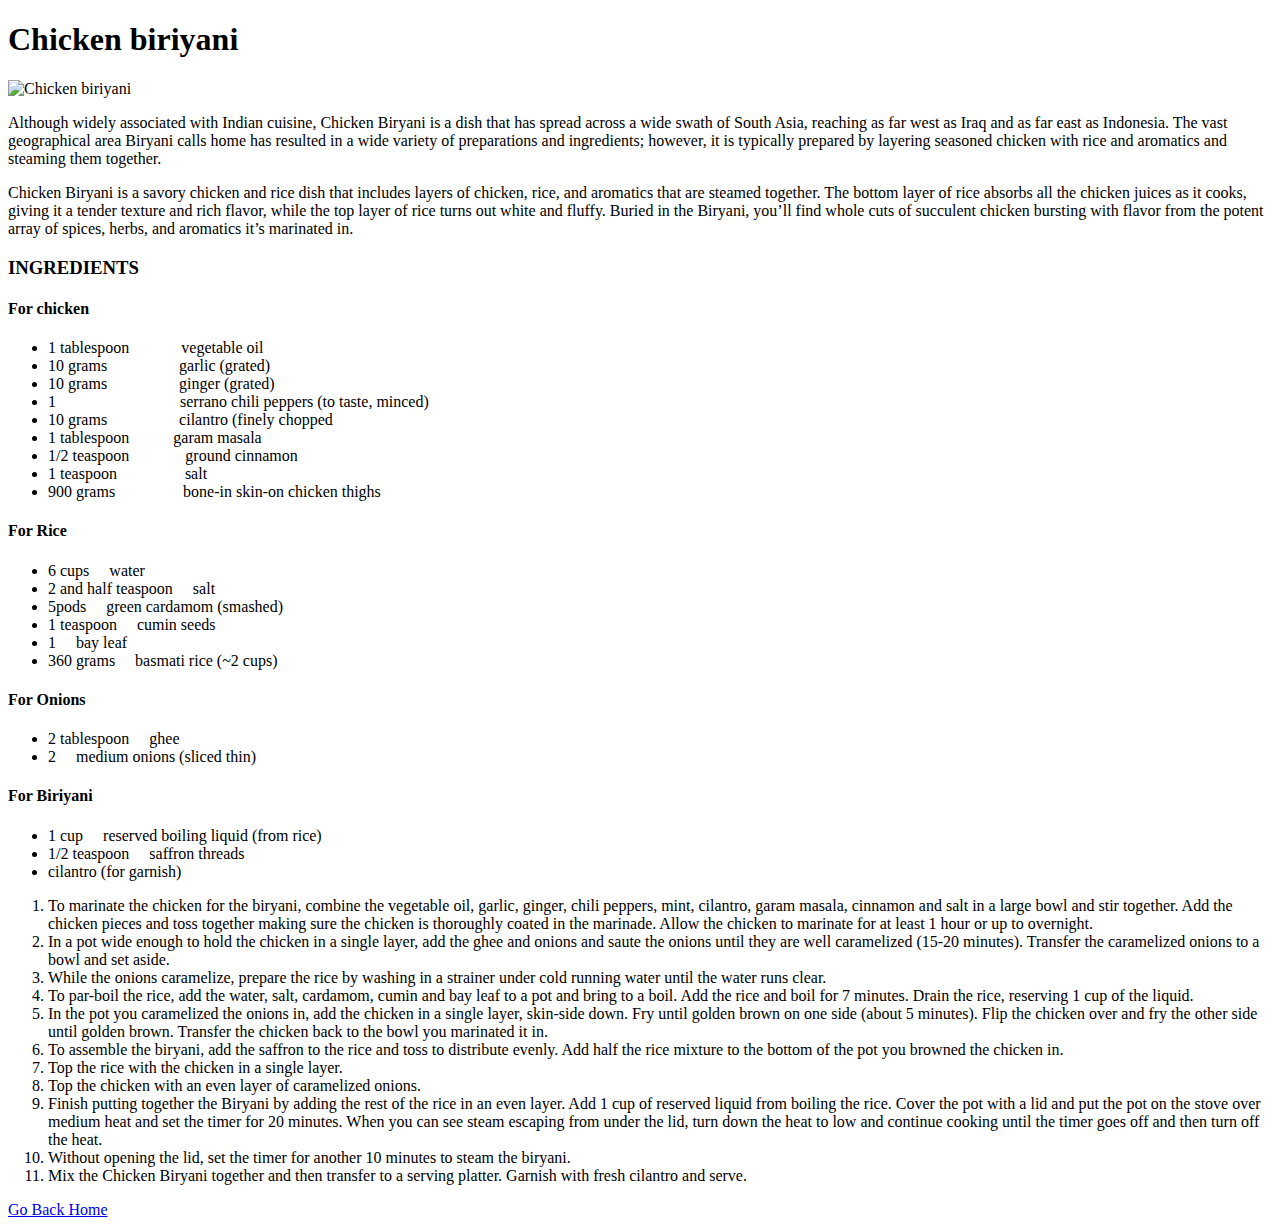
==== recipes/biriyani.html @ 89dc4f34 "Files modified" ====
<!DOCTYPE html>
<html lang="en">
<head>
    <meta charset="UTF-8">
    <meta http-equiv="X-UA-Compatible" content="IE=edge">
    <meta name="viewport" content="width=device-width, initial-scale=1.0">
    <title>Document</title>
</head>
<body>
    <h1>Chicken biriyani</h1>
    <img src="../images/chicken-biriyani.jpg" alt="Chicken biriyani">
    <p>Although widely associated with Indian cuisine, Chicken Biryani is a dish that has spread across a wide swath of South Asia, reaching as far west as Iraq and as far east as Indonesia. The vast geographical area Biryani calls home has resulted in a wide variety of preparations and ingredients; however, it is typically prepared by layering seasoned chicken with rice and aromatics and steaming them together.</p>
    <p>Chicken Biryani is a savory chicken and rice dish that includes layers of chicken, rice, and aromatics that are steamed together. The bottom layer of rice absorbs all the chicken juices as it cooks, giving it a tender texture and rich flavor, while the top layer of rice turns out white and fluffy. Buried in the Biryani, you’ll find whole cuts of succulent chicken bursting with flavor from the potent array of spices, herbs, and aromatics it’s marinated in.</p>
    <h3>INGREDIENTS</h3>
        <h4>For chicken</h4>
        <ul>
            <li>1 tablespoon &nbsp; &nbsp; &nbsp; &nbsp;  &nbsp; &nbsp; vegetable oil</li>
            <li>10 grams &nbsp; &nbsp;&nbsp;  &nbsp; &nbsp; &nbsp; &nbsp;  &nbsp; &nbsp;  garlic (grated)</li>
            <li>10 grams &nbsp;&nbsp;&nbsp;&nbsp;&nbsp;&nbsp;&nbsp;&nbsp;&nbsp;&nbsp;&nbsp;&nbsp;&nbsp;&nbsp; &nbsp; ginger (grated)</li>
            <li>1 &nbsp; &nbsp;&nbsp;&nbsp;&nbsp;&nbsp;&nbsp;&nbsp;&nbsp;&nbsp;&nbsp;&nbsp;&nbsp;&nbsp;&nbsp;&nbsp;&nbsp;&nbsp;&nbsp;&nbsp;&nbsp;&nbsp;&nbsp;&nbsp;&nbsp;&nbsp;&nbsp;&nbsp; serrano chili peppers (to taste, minced)</li>
            <li>10 grams&nbsp;&nbsp;&nbsp;&nbsp;&nbsp;&nbsp;&nbsp;&nbsp;&nbsp;&nbsp;&nbsp;&nbsp;&nbsp; &nbsp; &nbsp; cilantro (finely chopped</li>
            <li>1 tablespoon&nbsp;&nbsp;&nbsp;&nbsp;&nbsp;&nbsp; &nbsp; &nbsp; garam masala</li>
            <li>1/2 teaspoon&nbsp;&nbsp;&nbsp;&nbsp;&nbsp;&nbsp;&nbsp;&nbsp;&nbsp; &nbsp; &nbsp; ground cinnamon</li>
            <li>1 teaspoon &nbsp; &nbsp;&nbsp;&nbsp;&nbsp;&nbsp;&nbsp;&nbsp;&nbsp;&nbsp;&nbsp;&nbsp;&nbsp;&nbsp; salt</li>
            <li>900 grams&nbsp;&nbsp;&nbsp;&nbsp;&nbsp;&nbsp;&nbsp;&nbsp;&nbsp;&nbsp;&nbsp;&nbsp; &nbsp; &nbsp; bone-in skin-on chicken thighs</li>
        </ul>
        <h4>For Rice</h4>
        <ul>
            <li>6 cups &nbsp; &nbsp; water</li>
            <li>2 and half teaspoon &nbsp; &nbsp; salt</li>
            <li>5pods &nbsp; &nbsp;   green cardamom (smashed)</li>
            <li>1 teaspoon &nbsp; &nbsp; cumin seeds</li>
            <li>1 &nbsp; &nbsp; bay leaf</li>
            <li>360 grams &nbsp; &nbsp; basmati rice (~2 cups)</li>
        </ul>
        <h4>For Onions</h4>
        <ul>
            <li>2 tablespoon &nbsp; &nbsp; ghee</li>
            <li>2  &nbsp; &nbsp; medium onions (sliced thin)</li>
        </ul>
        <h4>For Biriyani</h4>
        <ul>
            <li>1 cup &nbsp; &nbsp; reserved boiling liquid (from rice)</li>
            <li>1/2 teaspoon &nbsp; &nbsp; saffron threads</li>
            <li>cilantro (for garnish)</li>
        </ul>
        <ol>
            <li>To marinate the chicken for the biryani, combine the vegetable oil, garlic, ginger, chili peppers, mint, cilantro, garam masala, cinnamon and salt in a large bowl and stir together. Add the chicken pieces and toss together making sure the chicken is thoroughly coated in the marinade. Allow the chicken to marinate for at least 1 hour or up to overnight.</li>
            <li>In a pot wide enough to hold the chicken in a single layer, add the ghee and onions and saute the onions until they are well caramelized (15-20 minutes). Transfer the caramelized onions to a bowl and set aside.
            </li>
            <li>While the onions caramelize, prepare the rice by washing in a strainer under cold running water until the water runs clear.</li>
            <li>To par-boil the rice, add the water, salt, cardamom, cumin and bay leaf to a pot and bring to a boil. Add the rice and boil for 7 minutes. Drain the rice, reserving 1 cup of the liquid.</li>
            <li>In the pot you caramelized the onions in, add the chicken in a single layer, skin-side down. Fry until golden brown on one side (about 5 minutes). Flip the chicken over and fry the other side until golden brown. Transfer the chicken back to the bowl you marinated it in.</li>
            <li>To assemble the biryani, add the saffron to the rice and toss to distribute evenly. Add half the rice mixture to the bottom of the pot you browned the chicken in.</li>
            <li>Top the rice with the chicken in a single layer.</li>
            <li>Top the chicken with an even layer of caramelized onions.</li>
            <li>Finish putting together the Biryani by adding the rest of the rice in an even layer. Add 1 cup of reserved liquid from boiling the rice. Cover the pot with a lid and put the pot on the stove over medium heat and set the timer for 20 minutes. When you can see steam escaping from under the lid, turn down the heat to low and continue cooking until the timer goes off and then turn off the heat.

            </li>
            <li>Without opening the lid, set the timer for another 10 minutes to steam the biryani.</li>
            <li>Mix the Chicken Biryani together and then transfer to a serving platter. Garnish with fresh cilantro and serve.</li>
        </ol>
        <a href="../index.html">Go Back Home</a>
</body>
</html>
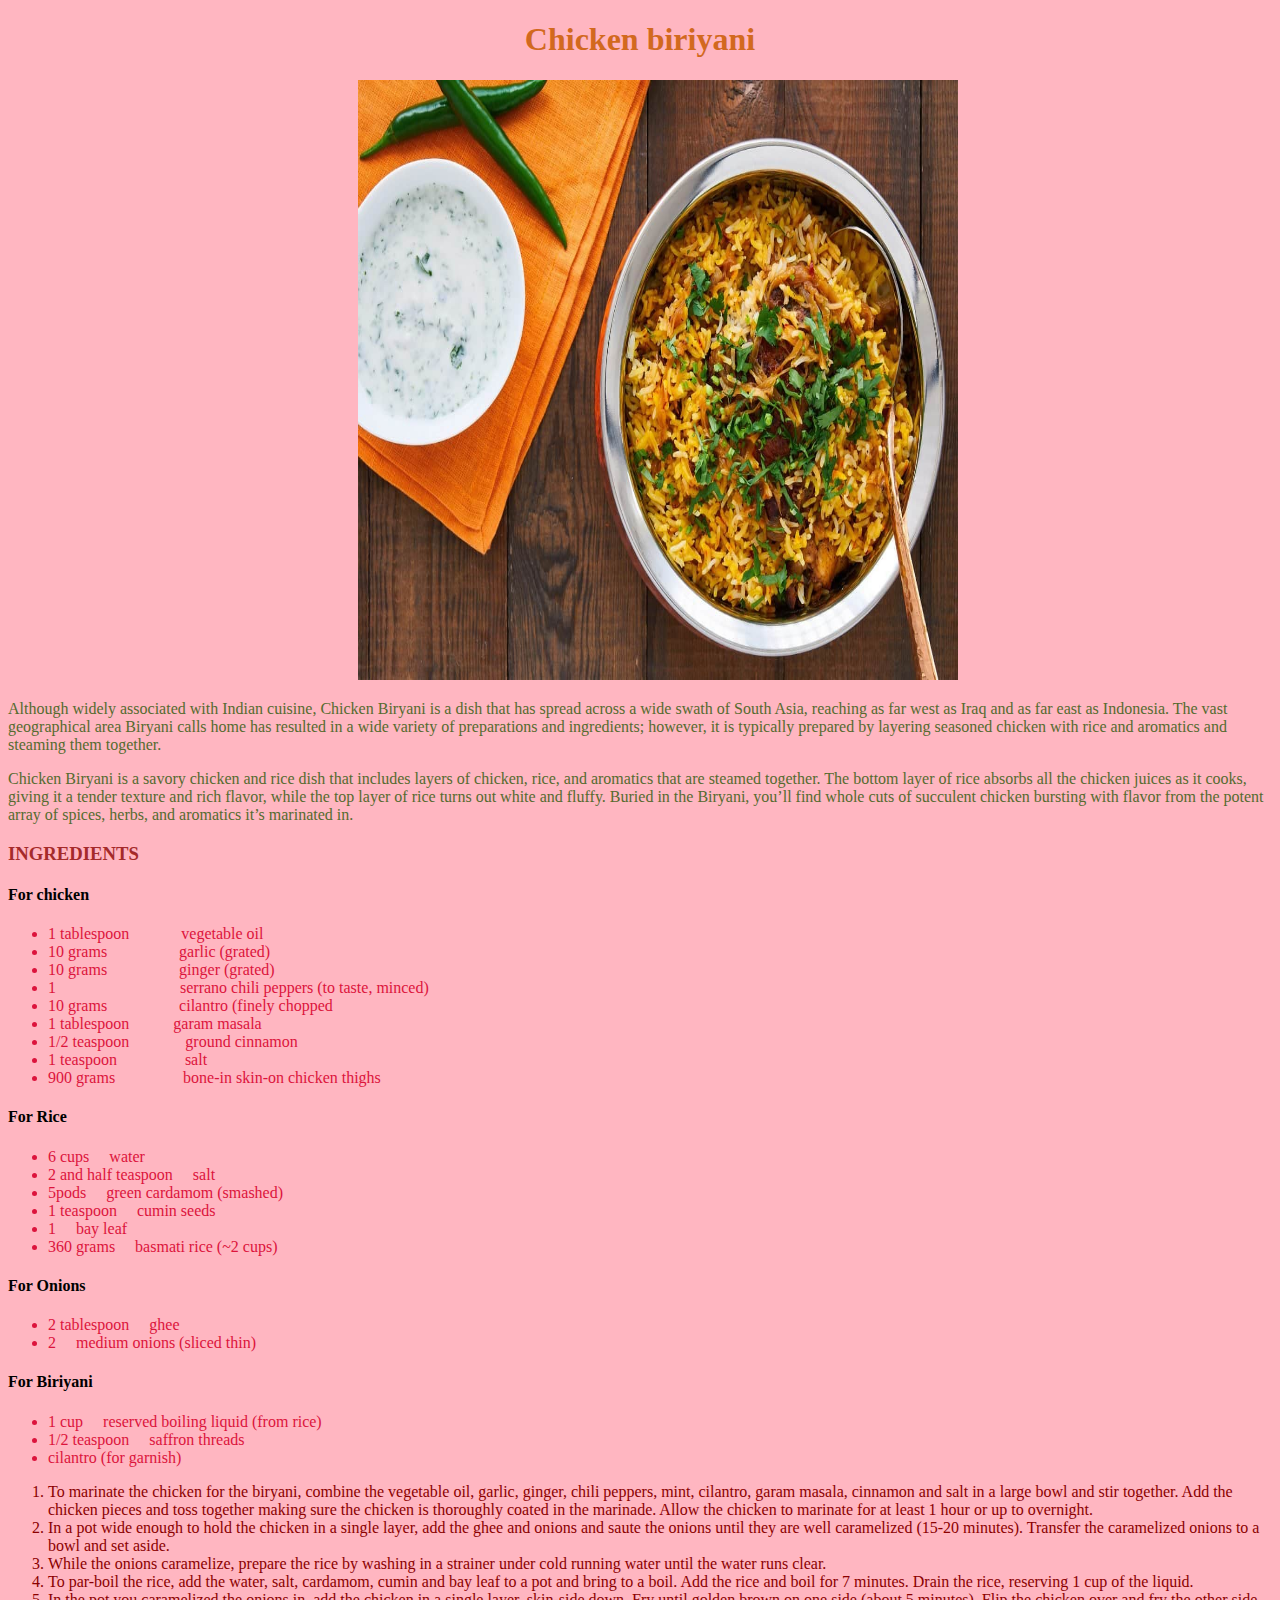
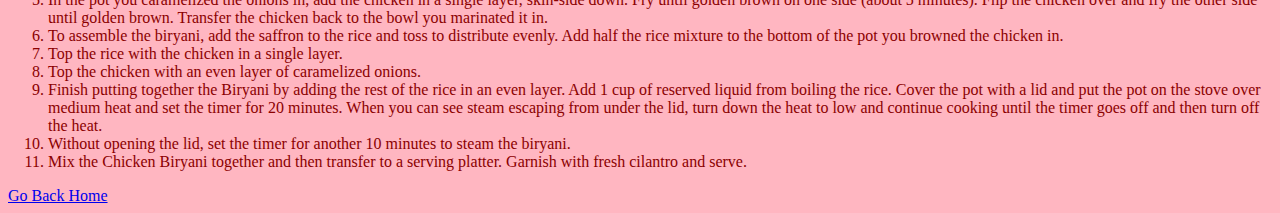
==== commit 11c833ba: "Recipes changed" ====
--- a/recipes/biriyani.html
+++ b/recipes/biriyani.html
@@ -4,11 +4,36 @@
     <meta charset="UTF-8">
     <meta http-equiv="X-UA-Compatible" content="IE=edge">
     <meta name="viewport" content="width=device-width, initial-scale=1.0">
-    <title>Document</title>
+    <title>Chicken biriyani</title>
+    <style>
+        body{
+            background-color:lightpink;
+        }
+        h1{
+            color: chocolate;
+            text-align: center;
+        }
+        img{
+           margin: 0px auto;
+           margin-left: 350px;
+        }
+        h3{
+            color: brown;
+        }
+        p{
+            color: darkolivegreen;
+        }
+        ul li{
+            color: crimson;
+        }
+        ol li{
+            color: darkred;
+        }
+    </style>
 </head>
 <body>
     <h1>Chicken biriyani</h1>
-    <img src="../images/chicken-biriyani.jpg" alt="Chicken biriyani">
+    <img src="../images/chicken-biriyani.jpg" alt="Chicken biriyani" style="width: 600px; height: 600px;">
     <p>Although widely associated with Indian cuisine, Chicken Biryani is a dish that has spread across a wide swath of South Asia, reaching as far west as Iraq and as far east as Indonesia. The vast geographical area Biryani calls home has resulted in a wide variety of preparations and ingredients; however, it is typically prepared by layering seasoned chicken with rice and aromatics and steaming them together.</p>
     <p>Chicken Biryani is a savory chicken and rice dish that includes layers of chicken, rice, and aromatics that are steamed together. The bottom layer of rice absorbs all the chicken juices as it cooks, giving it a tender texture and rich flavor, while the top layer of rice turns out white and fluffy. Buried in the Biryani, you’ll find whole cuts of succulent chicken bursting with flavor from the potent array of spices, herbs, and aromatics it’s marinated in.</p>
     <h3>INGREDIENTS</h3>
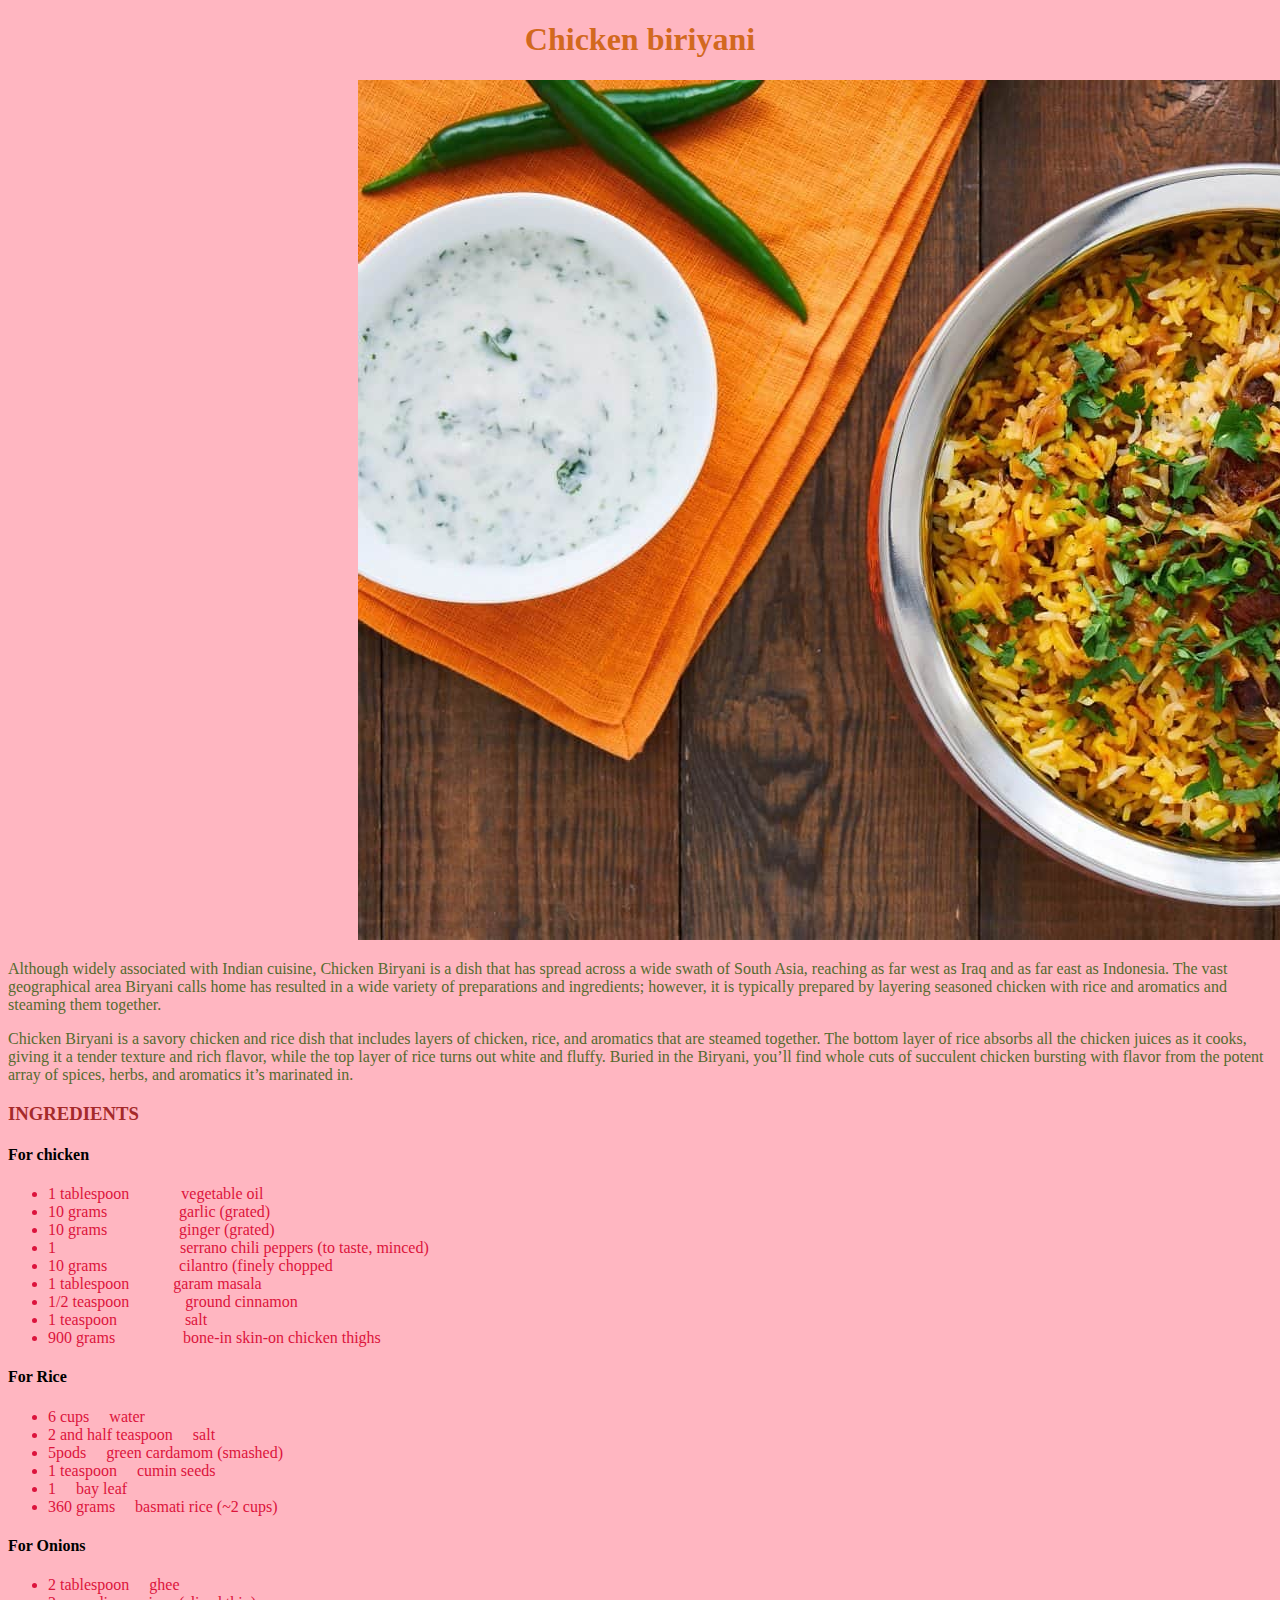
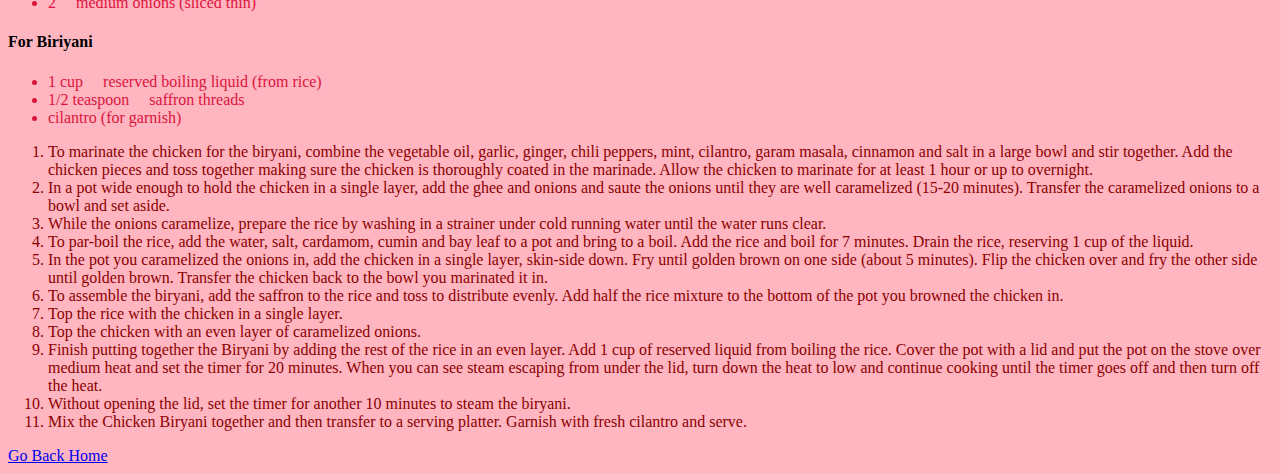
==== commit 6ed97e70: "Files modified and added stylesheet" ====
--- a/recipes/biriyani.html
+++ b/recipes/biriyani.html
@@ -5,35 +5,12 @@
     <meta http-equiv="X-UA-Compatible" content="IE=edge">
     <meta name="viewport" content="width=device-width, initial-scale=1.0">
     <title>Chicken biriyani</title>
-    <style>
-        body{
-            background-color:lightpink;
-        }
-        h1{
-            color: chocolate;
-            text-align: center;
-        }
-        img{
-           margin: 0px auto;
-           margin-left: 350px;
-        }
-        h3{
-            color: brown;
-        }
-        p{
-            color: darkolivegreen;
-        }
-        ul li{
-            color: crimson;
-        }
-        ol li{
-            color: darkred;
-        }
-    </style>
+    <link rel="stylesheet" href="recipes.css">
+   
 </head>
 <body>
     <h1>Chicken biriyani</h1>
-    <img src="../images/chicken-biriyani.jpg" alt="Chicken biriyani" style="width: 600px; height: 600px;">
+    <img src="../images/chicken-biriyani.jpg" alt="Chicken biriyani">
     <p>Although widely associated with Indian cuisine, Chicken Biryani is a dish that has spread across a wide swath of South Asia, reaching as far west as Iraq and as far east as Indonesia. The vast geographical area Biryani calls home has resulted in a wide variety of preparations and ingredients; however, it is typically prepared by layering seasoned chicken with rice and aromatics and steaming them together.</p>
     <p>Chicken Biryani is a savory chicken and rice dish that includes layers of chicken, rice, and aromatics that are steamed together. The bottom layer of rice absorbs all the chicken juices as it cooks, giving it a tender texture and rich flavor, while the top layer of rice turns out white and fluffy. Buried in the Biryani, you’ll find whole cuts of succulent chicken bursting with flavor from the potent array of spices, herbs, and aromatics it’s marinated in.</p>
     <h3>INGREDIENTS</h3>
--- a/recipes/recipes.css
+++ b/recipes/recipes.css
@@ -0,0 +1,23 @@
+body{
+    background-color:lightpink;
+}
+h1{
+    color: chocolate;
+    text-align: center;
+}
+img{
+   margin: 0px auto;
+   margin-left: 350px;
+}
+h3{
+    color: brown;
+}
+p{
+    color: darkolivegreen;
+}
+ul li{
+    color: crimson;
+}
+ol li{
+    color: darkred;
+}
